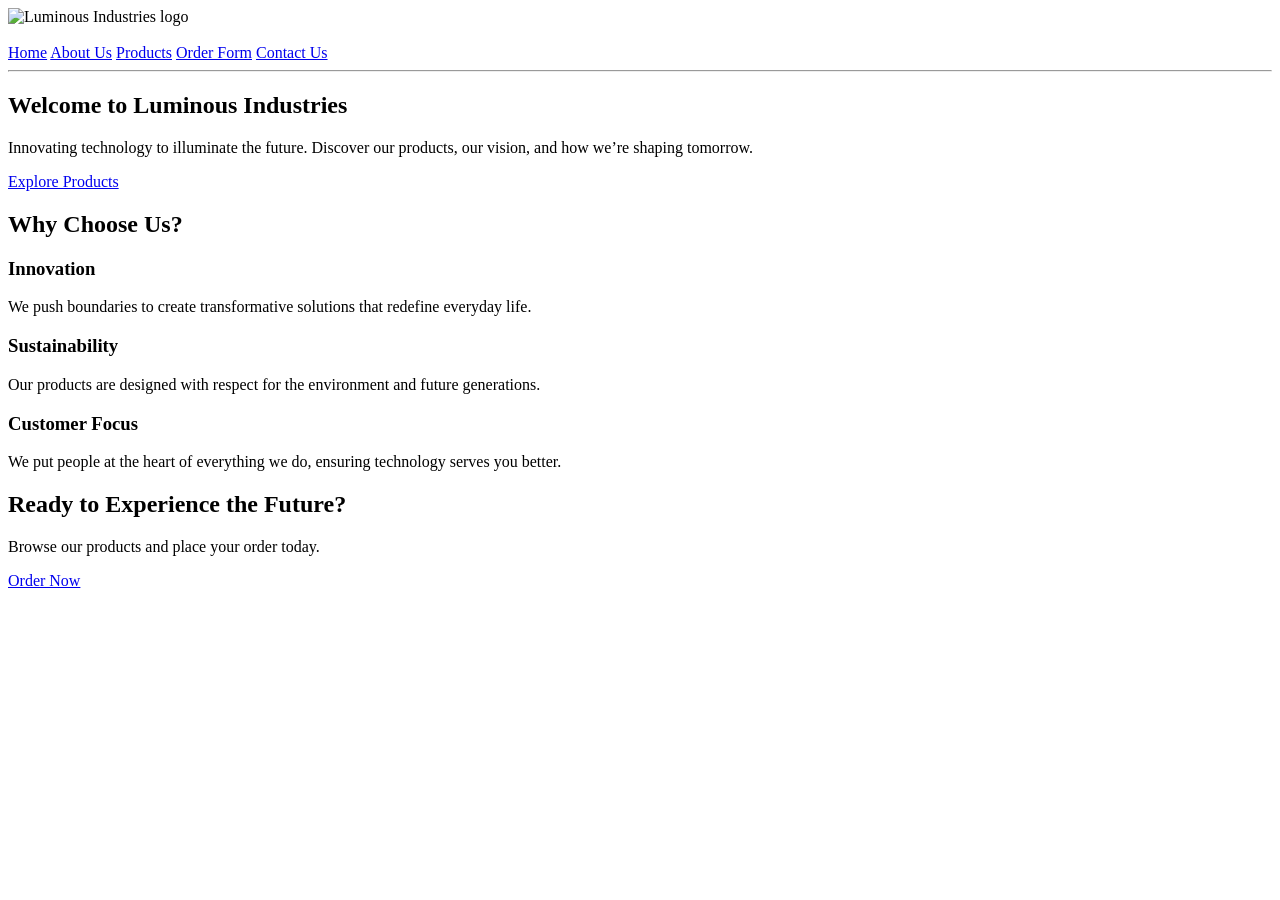
==== website/Html/index.html @ 0a8951c2 "Add files via upload" ====
<!DOCTYPE html>
<html lang="en">
<head>
    <meta charset="utf-8">
    <meta name="viewport" content="width=device-width, initial-scale=1">
    <title>Luminous Industries - Home</title>
</head>
<body>
    <header>
        <img src="../images/lumi.jpg.jpeg" alt="Luminous Industries logo" width="400" height="278">
        <br>
        <br>
        <nav>
            <a href="index.html">Home</a>
            <a href="aboutUs.html">About Us</a>
            <a href="product.html">Products</a>
            <a href="orderForm.html">Order Form</a>
            <a href="contact.html">Contact Us</a>
        </nav>
    </header>
    <hr>

    <!-- Hero Section -->
    <section id="hero">
        <div class="container">
            <h1>Welcome to Luminous Industries</h1>
            <p>Innovating technology to illuminate the future. Discover our products, our vision, and how we’re shaping tomorrow.</p>
            <a href="product.html" class="btn">Explore Products</a>
        </div>
    </section>

    <!-- Highlights Section -->
    <section id="highlights">
        <div class="container">
            <h2>Why Choose Us?</h2>
            <div class="highlight-grid">
                <div class="highlight-card">
                    <h3>Innovation</h3>
                    <p>We push boundaries to create transformative solutions that redefine everyday life.</p>
                </div>
                <div class="highlight-card">
                    <h3>Sustainability</h3>
                    <p>Our products are designed with respect for the environment and future generations.</p>
                </div>
                <div class="highlight-card">
                    <h3>Customer Focus</h3>
                    <p>We put people at the heart of everything we do, ensuring technology serves you better.</p>
                </div>
            </div>
        </div>
    </section>

    <!-- Call to Action -->
    <section id="cta">
        <div class="container">
            <h2>Ready to Experience the Future?</h2>
            <p>Browse our products and place your order today.</p>
            <a href="orderForm.html" class="btn">Order Now</a>
        </div>
    </section>
</body>
</html>
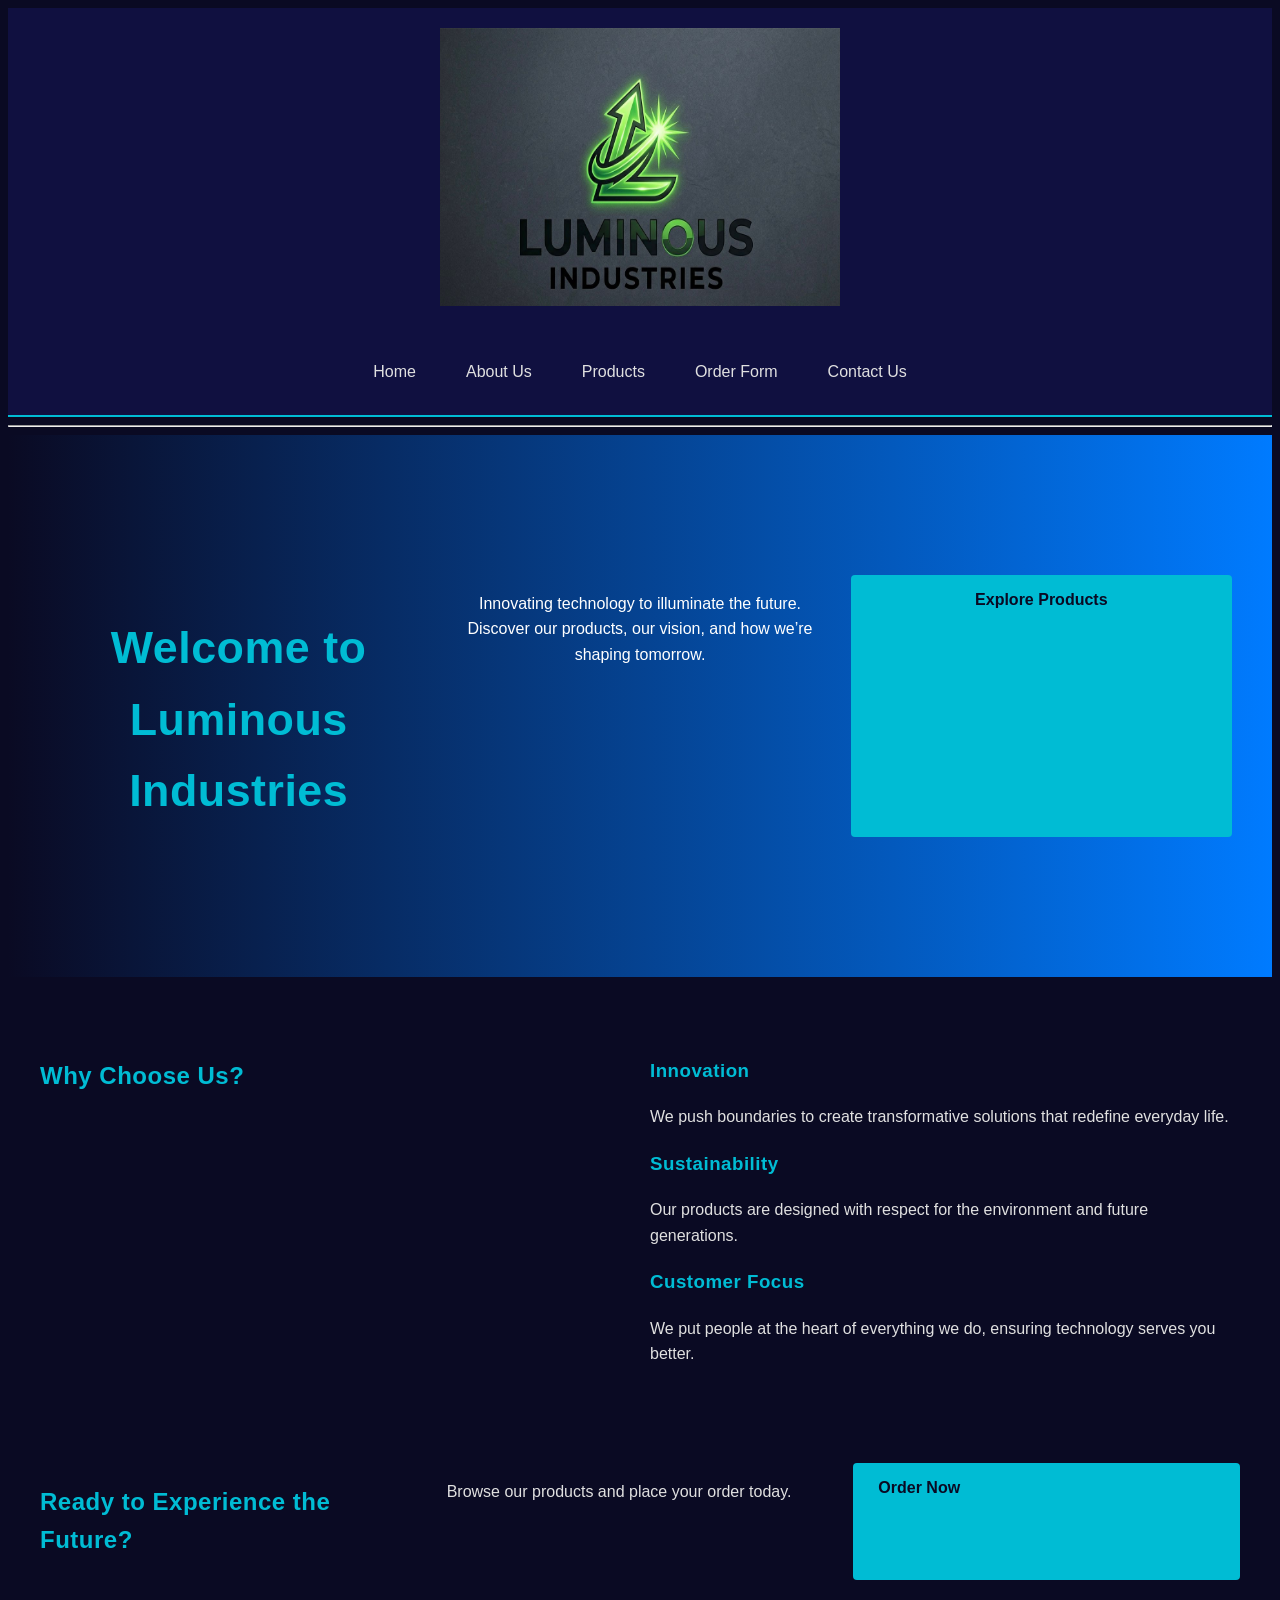
==== commit 76fa78d0: "Link external stylesheet in index.html Added a link to the external stylesheet for styling." ====
--- a/website/Html/index.html
+++ b/website/Html/index.html
@@ -4,6 +4,7 @@
     <meta charset="utf-8">
     <meta name="viewport" content="width=device-width, initial-scale=1">
     <title>Luminous Industries - Home</title>
+    <link rel="stylesheet" href="../CSS/styles.css">
 </head>
 <body>
     <header>
--- a/website/CSS/styles.css
+++ b/website/CSS/styles.css
@@ -0,0 +1,313 @@
+ Luminous Industries - Futuristic Theme
+   =============================== */
+
+/* ====== Base Reset ====== */
+* {
+  margin: 0;
+  padding: 0;
+  box-sizing: border-box;
+}
+
+/* ====== Global Styles ====== */
+body {
+  font-family: 'Open Sans', Arial, sans-serif;
+  background-color: #0a0a23;
+  color: #e0e0e0;
+  line-height: 1.6;
+}
+
+/* ====== Typography ====== */
+h1, h2, h3 {
+  font-family: 'Montserrat', sans-serif;
+  color: #00bcd4;
+  letter-spacing: 0.5px;
+}
+
+p {
+  font-size: 1rem;
+  margin-bottom: 1em;
+}
+
+/* ====== Header & Navigation ====== */
+header {
+  background-color: #101040;
+  color: white;
+  text-align: center;
+  padding: 20px 0;
+  border-bottom: 2px solid #00bcd4;
+}
+
+nav {
+  display: flex;
+  justify-content: center;
+  flex-wrap: wrap;
+  gap: 20px;
+  margin-top: 10px;
+}
+
+nav a {
+  color: #e0e0e0;
+  text-decoration: none;
+  font-weight: 500;
+  padding: 10px 15px;
+  transition: all 0.3s ease;
+}
+
+nav a:hover {
+  color: #00bcd4;
+  background-color: rgba(0, 188, 212, 0.1);
+  border-radius: 4px;
+}
+
+/* Dropdown Menu */
+nav ul {
+  list-style: none;
+  position: relative;
+}
+
+nav ul li {
+  position: relative;
+}
+
+nav ul li ul {
+  display: none;
+  position: absolute;
+  background-color: #101040;
+  padding: 10px;
+  border-radius: 4px;
+}
+
+nav ul li:hover ul {
+  display: block;
+}
+
+/* ====== Hero Section ====== */
+#hero {
+  background: linear-gradient(to right, #0a0a23, #007bff);
+  color: white;
+  text-align: center;
+  padding: 80px 20px;
+}
+
+#hero h1 {
+  font-size: 2.8em;
+  margin-bottom: 10px;
+}
+
+/* ====== Grid Layout ====== */
+.container {
+  display: grid;
+  grid-template-columns: repeat(auto-fit, minmax(300px, 1fr));
+  gap: 20px;
+  max-width: 1200px;
+  margin: 40px auto;
+  padding: 20px;
+}
+
+/* ====== Cards ====== */
+.card {
+  background-color: #1a1a3a;
+  border: 1px solid #00bcd4;
+  border-radius: 8px;
+  padding: 20px;
+  text-align: center;
+  box-shadow: 0 4px 10px rgba(0,0,0,0.3);
+  transition: transform 0.3s ease, box-shadow 0.3s ease;
+}
+
+.card:hover {
+  transform: translateY(-5px);
+  box-shadow: 0 6px 15px rgba(0,188,212,0.4);
+}
+
+/* ====== Buttons ====== */
+.btn {
+  background-color: #00bcd4;
+  color: #0a0a23;
+  border: none;
+  padding: 12px 25px;
+  border-radius: 4px;
+  font-weight: bold;
+  cursor: pointer;
+  transition: background-color 0.3s ease;
+}
+
+.btn:hover {
+  background-color: #007bff;
+  color: white;
+}
+
+/* ====== Accessibility & Focus ====== */
+a:focus, button:focus {
+  outline: 3px solid #00bcd4;
+  outline-offset: 2px;
+}
+
+/* ====== Footer ====== */
+footer {
+  background-color: #101040;
+  color: #e0e0e0;
+  text-align: center;
+  padding: 15px 0;
+  font-size: 0.9em;
+  border-top: 2px solid #00bcd4;
+}
+
+/* ====== Responsive Design ====== */
+@media (max-width: 768px) {
+  nav {
+    flex-direction: column;
+    align-items: center;
+  }
+
+  #hero h1 {
+    font-size: 2em;
+  }
+
+  .container {
+    grid-template-columns: 1fr;
+  }
+}
+/* ===== Animated Hover Effects ===== */
+
+/* Button Animation */
+.btn {
+  display: inline-block;
+  background-color: #00bcd4;
+  color: #0a0a23;
+  padding: 12px 25px;
+  border-radius: 4px;
+  font-weight: bold;
+  text-decoration: none;
+  position: relative;
+  overflow: hidden;
+  transition: color 0.3s ease;
+}
+
+.btn::before {
+  content: "";
+  position: absolute;
+  top: 0;
+  left: -100%;
+  width: 100%;
+  height: 100%;
+  background: linear-gradient(90deg, transparent, rgba(0,188,212,0.4), transparent);
+  transition: left 0.5s ease;
+}
+
+.btn:hover::before {
+  left: 100%;
+}
+
+.btn:hover {
+  color: white;
+  background-color: #007bff;
+}
+/* ===== Product Section ===== */
+#products {
+  padding: 60px 20px;
+  text-align: center;
+}
+
+#products h2 {
+  font-family: 'Montserrat', sans-serif;
+  color: #00bcd4;
+  font-size: 2.2em;
+  margin-bottom: 10px;
+}
+
+#products p {
+  font-size: 1.1em;
+  margin-bottom: 40px;
+  color: #ccc;
+}
+
+/* ===== Product Row Layout ===== */
+.product-row {
+  display: flex;
+  justify-content: center;
+  align-items: flex-start;
+  gap: 30px;
+  flex-wrap: nowrap;   /* keeps them side by side */
+  overflow-x: auto;    /* allows horizontal scroll if needed */
+  padding: 20px;
+}
+
+/* ===== Product Card ===== */
+.product-card {
+  background-color: #1a1a3a;
+  border: 1px solid #00bcd4;
+  border-radius: 10px;
+  width: 300px;
+  flex: 0 0 auto;      /* prevents shrinking so they stay side by side */
+  padding: 20px;
+  box-shadow: 0 4px 10px rgba(0,188,212,0.3);
+  transition: transform 0.4s ease, box-shadow 0.4s ease;
+  position: relative;
+  overflow: hidden;
+}
+
+/* Hover Animation */
+.product-card:hover {
+  transform: translateY(-10px) scale(1.03);
+  box-shadow: 0 8px 20px rgba(0,188,212,0.5);
+}
+
+/* Shimmer Effect */
+.product-card::after {
+  content: "";
+  position: absolute;
+  top: 0;
+  left: -100%;
+  width: 100%;
+  height: 100%;
+  background: linear-gradient(120deg, rgba(0,188,212,0.2), rgba(0,188,212,0.05));
+  transition: left 0.6s ease;
+}
+
+.product-card:hover::after {
+  left: 100%;
+}
+
+/* ===== Product Image ===== */
+.product-card img {
+  width: 100%;
+  border-radius: 8px;
+  transition: filter 0.4s ease;
+}
+
+.product-card:hover img {
+  filter: brightness(1.2) drop-shadow(0 0 10px #00bcd4);
+}
+
+/* ===== Product Text ===== */
+.product-card h3 {
+  font-family: 'Montserrat', sans-serif;
+  color: #00bcd4;
+  margin: 15px 0 10px;
+}
+
+.product-card p {
+  font-size: 0.95em;
+  color: #ccc;
+  margin-bottom: 15px;
+}
+
+/* ===== Responsive Design ===== */
+@media (max-width: 1024px) {
+  .product-row {
+    flex-wrap: wrap;   /* wrap neatly on medium screens */
+    justify-content: center;
+  }
+}
+
+@media (max-width: 768px) {
+  .product-row {
+    flex-direction: column;
+    align-items: center;
+  }
+
+  .product-card {
+    width: 90%;
+  }
+}
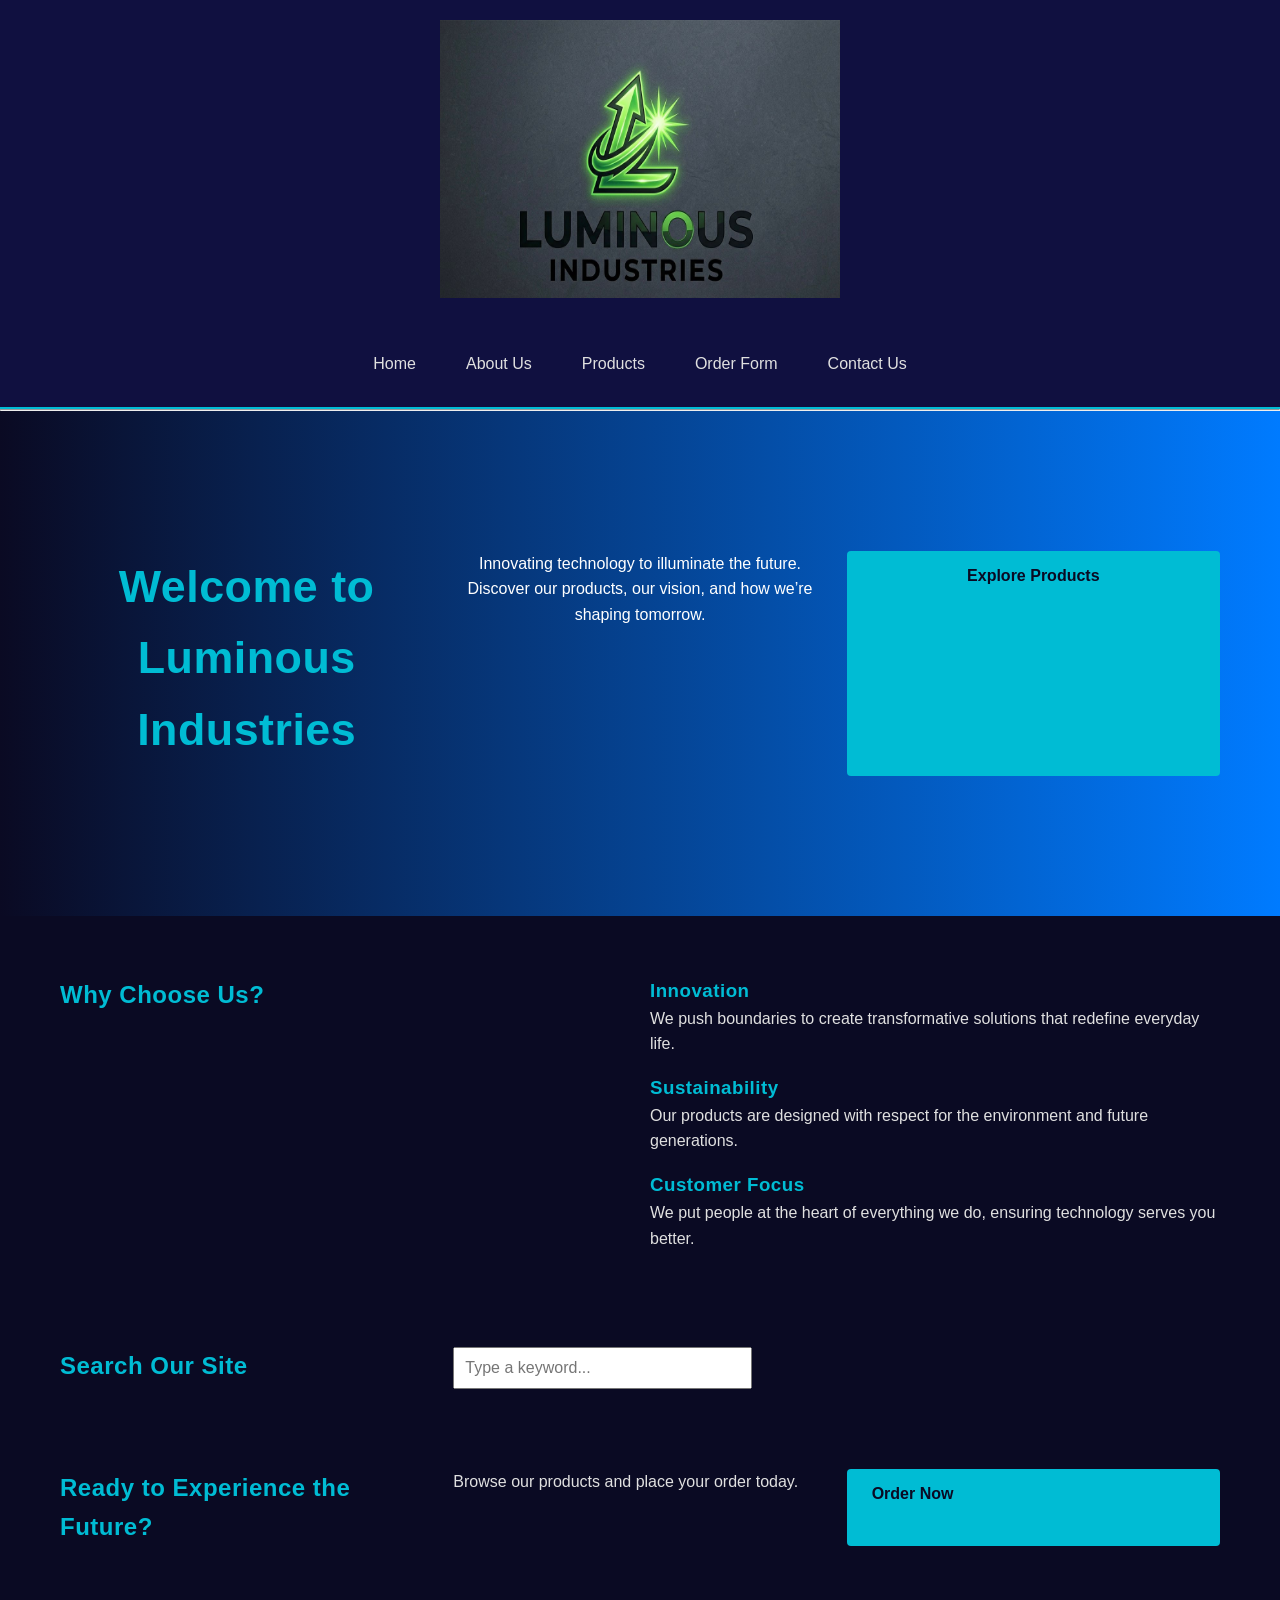
==== commit 6d3ff5e0: "Update index.html" ====
--- a/website/Html/index.html
+++ b/website/Html/index.html
@@ -3,14 +3,19 @@
 <head>
     <meta charset="utf-8">
     <meta name="viewport" content="width=device-width, initial-scale=1">
-    <title>Luminous Industries - Home</title>
+    <title>Luminous Industries - Innovative Solutions</title>
+    <meta name="description" content="Luminous Industries provides cutting-edge services in web design, hosting, and digital solutions.">
+    <meta name="keywords" content="Luminous Industries, web design, hosting, SEO, technology, innovative solutions">
+
+    <!-- Sitemap reference -->
+    <link rel="sitemap" type="application/xml" title="Sitemap" href="../images/sitemap.xml">
+
     <link rel="stylesheet" href="../CSS/styles.css">
 </head>
 <body>
     <header>
         <img src="../images/lumi.jpg.jpeg" alt="Luminous Industries logo" width="400" height="278">
-        <br>
-        <br>
+        <br><br>
         <nav>
             <a href="index.html">Home</a>
             <a href="aboutUs.html">About Us</a>
@@ -51,6 +56,15 @@
         </div>
     </section>
 
+    <!-- Search Section -->
+    <section id="search">
+        <div class="container">
+            <h2>Search Our Site</h2>
+            <input type="text" id="searchBox" placeholder="Type a keyword...">
+            <div id="searchResults"></div>
+        </div>
+    </section>
+
     <!-- Call to Action -->
     <section id="cta">
         <div class="container">
@@ -59,5 +73,9 @@
             <a href="orderForm.html" class="btn">Order Now</a>
         </div>
     </section>
+
+    <!-- External JS -->
+    <script src="../JavaScript/search.js"></script>
 </body>
 </html>
+
--- a/website/CSS/styles.css
+++ b/website/CSS/styles.css
@@ -1,4 +1,5 @@
- Luminous Industries - Futuristic Theme
+/* ===============================
+   Luminous Industries - Futuristic Theme
    =============================== */
 
 /* ====== Base Reset ====== */
@@ -311,3 +312,62 @@
     width: 90%;
   }
 }
+
+.success-box {
+  margin-top: 20px;
+  padding: 15px;
+  border: 2px solid #4CAF50;
+  background-color: #e8f5e9;
+  color: #2e7d32;
+  font-size: 1rem;
+  border-radius: 5px;
+}
+
+.error-box {
+  margin-top: 20px;
+  padding: 15px;
+  border: 2px solid #f44336;
+  background-color: #ffebee;
+  color: #c62828;
+  font-size: 1rem;
+  border-radius: 5px;
+}
+
+#search {
+  margin: 30px 0;
+}
+
+#searchBox {
+  padding: 10px;
+  width: 80%;
+  font-size: 1rem;
+}
+
+.search-result {
+  margin-top: 10px;
+  padding: 8px;
+  border: 1px solid #ccc;
+  background-color: #f9f9f9;
+}
+
+.extra-info {
+  margin-top: 10px;
+  padding: 10px;
+  border-top: 1px solid #ccc;
+  display: block;
+  font-size: 0.95rem;
+  color: #333;
+}
+.learn-more {
+  margin-top: 10px;
+  padding: 8px 12px;
+  background-color: #2e7d32;
+  color: #fff;
+  border: none;
+  cursor: pointer;
+  border-radius: 4px;
+}
+.learn-more:hover {
+  background-color: #1b5e20;
+}
+
